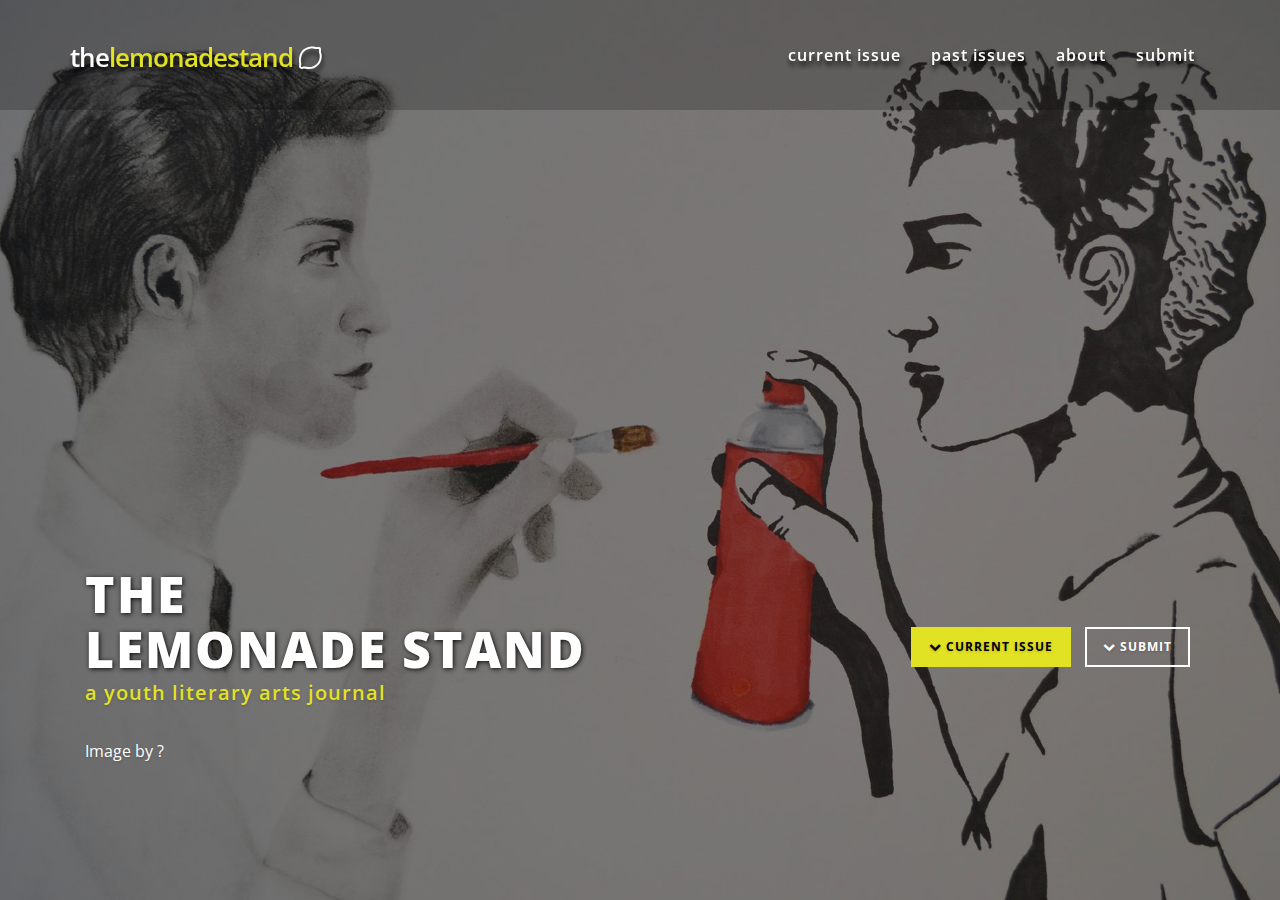
==== index.html @ 12ea997d "added Yumpu" ====
<!DOCTYPE html>
<html lang="en" xmlns="http://www.w3.org/1999/xhtml">

<head>

    <meta charset="utf-8">
    <meta http-equiv="X-UA-Compatible" content="IE=edge">
    <meta name="viewport" content="width=device-width, initial-scale=1">
    <meta name="description" content="A youth literary arts journal.">
    <meta name="author" content="Lemonade Stand Arts">

    <title>the lemonade stand</title>

    <!-- Bootstrap Theme CSS -->
    <link href="css/bootstrapmin.css" rel="stylesheet" >
    
    <!-- Custom CSS -->
    <link href="css/lovehub.css" rel="stylesheet">

    <!-- Custom Fonts -->
    <link rel="stylesheet" href="http://maxcdn.bootstrapcdn.com/font-awesome/4.3.0/css/font-awesome.min.css">
    <link href='http://fonts.googleapis.com/css?family=Open+Sans:400,300,600,700,800' rel='stylesheet' type='text/css'>

    <!--Custom Favicon -->
    <link rel='icon' type='image/x-icon' href='favicon.ico' />

</head>

<body id="page-top" data-spy="scroll" data-target=".navbar-fixed-top">

<!-- Navigation -->
<nav class="navbar navbar-custom navbar-fixed-top" role="navigation">
    <div class="container">
        <div class="navbar-header">
            <button type="button" class="navbar-toggle" data-toggle="collapse" data-target=".navbar-main-collapse">
                <i class="fa fa-bars fa-2x"></i>
            </button>
            <a class="navbar-brand page-scroll" href="index.html">
                the<span class="color">lemonadestand</span> <i class="fa fa-lemon-o"></i>
            </a>
        </div>
        <!-- Collect the nav links, forms, and other content for toggling -->
        <div class="collapse navbar-collapse navbar-right navbar-main-collapse">
            <ul class="nav navbar-nav">
                <li>
                    <a class="page-scroll" href="current.html" target="_blank">Current Issue</a>
                <li>
                    <a class="page-scroll" href="past.html">Past Issues</a>
                </li>
                <li>
                    <a class="page-scroll" href="about.html">About</a>
                </li>
                <li>
                    <a class="page-scroll" href="guidelines.html" target="_blank">Submit</a>
                </li>

            </ul>
        </div>
    </div>
</nav>

<!-- Intro Header -->
<header class="intro">
    <div class="intro-body">
        <div class="container">
            <div class="col-md-7">
                
                <h1 class="brand-heading">The <br>Lemonade Stand</h1>
                <h2 class="intro-text"><span class="color">a youth literary arts journal</span></h2>
                <p class="intro-text2"> Image by ? </p>

            </div>
            <div class="col-md-5">
                <br>
                <br>
                <br>
                <ul class="list-inline">
                    <li>
                        <a href ="current.html" class="btn btn-primary btn-lg page-scroll" target="_blank"><i class="fa fa-chevron-down"></i> current issue</a>
                    </li>
                    <li>
                        <a href="guidelines.html" class="btn btn-default btn-lg page-scroll" target="_blank"><i class="fa fa-chevron-down"></i> submit</a>
                    </li>
                </ul>
            </div>
        </div>
    </div>
</header>

<!-- jQuery-->
<script src="http://code.jquery.com/jquery-2.1.4.min.js"></script>


<!-- Bootstrap Theme JavaScript-->
<script src="https://maxcdn.bootstrapcdn.com/bootstrap/3.3.4/js/bootstrap.min.js"></script>


<!-- Plugin JavaScript -->
<script src="js/jquery.easing.min.js"></script>
<script src="js/jquery.countdown.min.js"></script>
<script src="js/smoothscroll.js"></script>


<!-- Header Background Slider
<script src="js/jquery.backstretch.min.js"></script>
<script type="text/javascript">
    $(".intro").backstretch([
        "img/1.jpg"
        , "img/2.jpg"
        , "img/3.jpg"
        , "img/4.jpg"
        , "img/5.jpg"
        , "img/6.jpg"
        , "img/7.jpg"
    ], {duration: 4000, fade: 1000, centeredX:true, centeredY:true});
</script>
-->

<!--Custom Theme JavaScript -->
<script src="js/lovehub.js"></script>


<!--
Google Analitics
Demo Purpose Only
Change UA-XXXXXXX-X to be your site's ID

<script>
    (function(i,s,o,g,r,a,m){i['GoogleAnalyticsObject']=r;i[r]=i[r]||function(){
        (i[r].q=i[r].q||[]).push(arguments)},i[r].l=1*new Date();a=s.createElement(o),
            m=s.getElementsByTagName(o)[0];a.async=1;a.src=g;m.parentNode.insertBefore(a,m)
    })(window,document,'script','//www.google-analytics.com/analytics.js','ga');

    ga('create', 'UA-1057679-2', 'auto');
    ga('send', 'pageview');
</script>
-->

</body>
</html>
---- css/lovehub.css ----
/* Base structure */

html, body {
    width: 100%;
    height: 100% !important;
}

body {
    font-family: "open sans",Arial,sans-serif;
    color: #000;
    background-color: #fff;
}

h1, h2, h3, h4, h5, h6 {
    margin: 0 0 35px;
    text-transform: uppercase;
    letter-spacing: 1px;
    font-weight: 600;
}

p {
    margin: 0 0 25px;
    font-size: 15px;
    line-height: 1.5;
}

@media(min-width:768px) {
    p {
        margin: 0 0 35px;
        font-size: 16px;
        line-height: 1.6;
    }
}

a {
    -webkit-transition: all .3s ease-in-out;
    -moz-transition: all .3s ease-in-out;
    transition: all .3s ease-in-out;
}

a:hover,
a:focus {
    text-decoration: none;
}

.no-pad {
    padding: 0;
}

.headerline {
    border-bottom: 1px solid #00a8ff;
    padding-bottom: 15px;
    display: inline-block;
}

.overlay {
    background: rgba(0, 0, 0, 0.5);
    width: 100%;
    height: 100%;
    position: absolute;
    z-index: -1;
    top: 0;
    left: 0;
}

section {
    position: relative;
    z-index: 999;
    padding: 100px 0;
}

@media(max-width:768px) {
    section {
        padding: 70px 0;
    }
}

.list-inline li {
    padding-bottom: 10px;
}
.label {
    border-radius: 0;
}
.label-danger {
    background-color: #c00;
}
.btn {
    border-radius: 0;
    font-size: 12px;
    font-weight: 700;
    letter-spacing: 1px;
    text-transform: uppercase;
    -webkit-transition: all .3s ease-in-out;
    -moz-transition: all .3s ease-in-out;
    transition: all .3s ease-in-out;
}
.btn-default {
    border: 2px solid #fff;
    outline: 0;
    color: #fff;
    background-color: transparent;
}
.btn-default:hover,
.btn-default:focus {
    border: 2px solid #eee;
    outline: 0;
    color: #000;
    background-color: #eee;
}
.btn-primary {
    border: 2px solid #e2e224;
    outline: 0;
    color: #000;
    background-color: #e2e224;
}
.btn-primary:hover,
.btn-primary:focus {
    border: 2px solid #000;
    color: #fff;
    background-color: #000;
}

.split-padding0,
.split-padding,
.split-padding2,
.split-padding3,
.split-padding3b,
.split-padding4,
.split-padding5 {
    padding: 100px 60px 50px;
}

@media(max-width:768px) {
    .split-padding0,
    .split-padding,
    .split-padding2,
    .split-padding3,
    .split-padding3b,
    .split-padding4,
    .split-padding5 {
        padding: 50px 20px 50px;
    }
}

.split-padding-demo {
    padding: 50px;
}

.split-padding0,
.split-padding,
.split-padding2 {
    color: #fff;
}
.split-padding3,
.split-padding3b,
.split-padding4 {
    color: #111;
}
.split-padding0 {
    background-color: #151515;
}
.split-padding {
    background-color: #111;
}
.split-padding2 {
    background-color: #000;
}

.split-padding3 {
    background-color: rgba(250, 250, 250, 0.8);
}

.split-padding3b {
    background-color: rgba(250, 250, 250, 0.8);
    float:right;
}

.split-padding4 {
    background-color: rgba(0, 0, 0, 0.05);
}

a .fa-circle {
    color: #777;
    -webkit-transition: all .3s ease-in-out;
    -moz-transition: all .3s ease-in-out;
    transition: all .3s ease-in-out;
}
a:hover .fa-circle {
    color: #555;
}

/* Navigation */

.navbar-custom {
    margin-bottom: 0;
    border-bottom: 1px solid #333;
    text-transform: uppercase;
    color: rgba(255,255,255,.8);
    background-color: #000;
}
.navbar-custom .navbar-brand {
    font-size: 26px;
    letter-spacing: -1px;
    text-transform: none;
}
.navbar-custom.top-nav-collapse .navbar-brand {
    font-size: 18px;
}
.navbar-custom .navbar-brand:focus {
    outline: 0;
}
.navbar-custom .navbar-brand .navbar-toggle {
    padding: 4px 6px;
    font-size: 16px;
    color: #fff;
}
.navbar-custom .navbar-brand .navbar-toggle:focus,
.navbar-custom .navbar-brand .navbar-toggle:active {
    outline: 0;
}
.navbar-custom a {
    color: #fff;
    font-size: 16px;
    font-weight: 600;
    text-transform: lowercase;
    text-shadow: 1px 5px 5px rgba(0,0,0,0.9) ;
    background-color: transparent;
}
.navbar-custom .nav li a {
    -webkit-transition: background .4s ease-in-out;
    -moz-transition: background .4s ease-in-out;
    transition: background .4s ease-in-out;
    /*text transformations*/
     -webkit-transition: font-size 0.3s ease, background-color 0.3s ease;
  -moz-transition: font-size 0.3s ease, background-color 0.3s ease;
  -o-transition: font-size 0.3s ease, background-color 0.3s ease;
  -ms-transition: font-size 0.3s ease, background-color 0.3s ease;
  transition: font-size 0.3s ease, background-color 0.3s ease;
}
.navbar-custom .nav li a:hover {
    outline: 0;
    color: rgba(255,255,255,.8);
    background-color: transparent;
    font-size: 18px;
   
}
.navbar-custom .nav li a:focus,
.navbar-custom .nav li a:active {
    outline: 0;
    background-color: transparent;
}
.navbar-custom .nav li.active {
    outline: 0;
}
.navbar-custom .nav li.active a {
    color: #00a8ff;
}
.navbar-custom .nav li.active a:hover {
    color: #fff;
}
@media(min-width:768px) {
    .navbar-custom {
        padding: 30px;
        border-bottom: 0;
        letter-spacing: 1px;
        background: rgba(0,0,0,0.2);
        -webkit-transition: background .5s ease-in-out,padding .5s ease-in-out;
        -moz-transition: background .5s ease-in-out,padding .5s ease-in-out;
        transition: background .5s ease-in-out,padding .5s ease-in-out;
    }
    .navbar-custom.top-nav-collapse {
        padding: 10px 30px;
        background-color: #000;
    }
}
.top-nav-collapse .container {
    width: auto;
}
.navbar-toggle {
    padding: 3px 5px 0;
    margin-bottom: 0;
}

/* Intro */

.intro {
    display: table;
    width: 100%;
    color: #fff;
    text-shadow: 0 1px 3px rgba(0,0,0,.2);
    height: 100%;
    background: #000 url(../img/paint.jpg)  no-repeat center center fixed;
    background-position: absolute;
    -webkit-background-size: cover;
    -moz-background-size: cover;
    background-size: cover;
}


.intro .intro-body {
    display: table-cell;
    vertical-align: bottom;
    background: rgba(0, 0, 0, 0.5);
    padding: 100px 0;
}
.intro .intro-body .brand-heading  {
    font-size: 40px;
    font-weight: 800;
    letter-spacing: 2px;
    margin: 0 0 5px;
    text-shadow: 1px 1px 5px rgba(0,0,0,0.9) ;
}
.color {
    color: #e2e224;
}
.intro .intro-body .intro-text {
    font-size: 20px;
    font-weight: 600;
    text-transform: lowercase;
}
@media(min-width:768px) {
    .intro {
        padding: 0;
    }
    .intro .intro-body .brand-heading {
        font-size: 50px;
    }
}

@media (min-width: 992px) {
    .intro .list-inline {
        text-align: right;
    }
}

@media(max-width:768px) {

    .intro .intro-body {
        padding: 30px 0;
    }
}

/*Past*/

.new-format{
    list-style-type: none;
    padding: 10px;
}
 
.new-format li {
  height:25px;
  padding: 15px;
  text-align: center;
}
 
.new-format li:last-child {
  border: none;
}
 
.new-format li a {
  text-decoration: none;
  color: #373737;
  text-transform: uppercase;
  font-weight:100;
  font-size: 25px;
  -webkit-transition: font-size 0.3s ease, background-color 0.3s ease;
  -moz-transition: font-size 0.3s ease, background-color 0.3s ease;
  -o-transition: font-size 0.3s ease, background-color 0.3s ease;
  -ms-transition: font-size 0.3s ease, background-color 0.3s ease;
  transition: font-size 0.3s ease, background-color 0.3s ease;
}
 
.new-format li a:hover {
  color: #000;
  font-size: 30px;
}
 
.past-issues p{
    margin: 0 0 0px;
}
/* About */

#about,
 {
    color: #333;
}
#about {
    width: 100%;
    height: 100%;
    background: url(../img/coverart.png)  no-repeat center center fixed;
    -webkit-background-size: cover;
    -moz-background-size: cover;
     -o-background-size: cover;
    background-size: cover;
}

@media(max-width:768px) {
    #about,
 {
        text-align: center;
    }
}

#about h2{
    text-transform:lowercase;
    letter-spacing:0;
}

/* Guidelines */

.guidelines {
    padding: 7%;
}

.return-links {
    text-align:center;
}

/*Current*/

#current,
 {
    color: #333;
}
#current {
    width: 100%;
    height: 100%;
    background: #000;
    padding-right: 85px;
    padding-left: 85px;
    padding-top: 120px;
    padding-bottom: 40px;
    margin-right: auto;
    margin-left: auto;  
    -webkit-background-size: cover;
    -moz-background-size: cover;
     -o-background-size: cover;
    background-size: cover;
}


@media(max-width:768px) {
    #current,
 {
        text-align: center;
    }
}

#current h2{
    text-transform:lowercase;
    letter-spacing:0;
}

/* Contact */

#contact {
    width: 100%;
    color: #fff;
    background: url(../img/4.jpg) no-repeat center center fixed;
    -webkit-background-size: cover;
    -moz-background-size: cover;
    background-size: cover;
}

@media(max-width:1200px) {
    #contact, #mission, #about, .intro {
        background-attachment: scroll;
    }
}
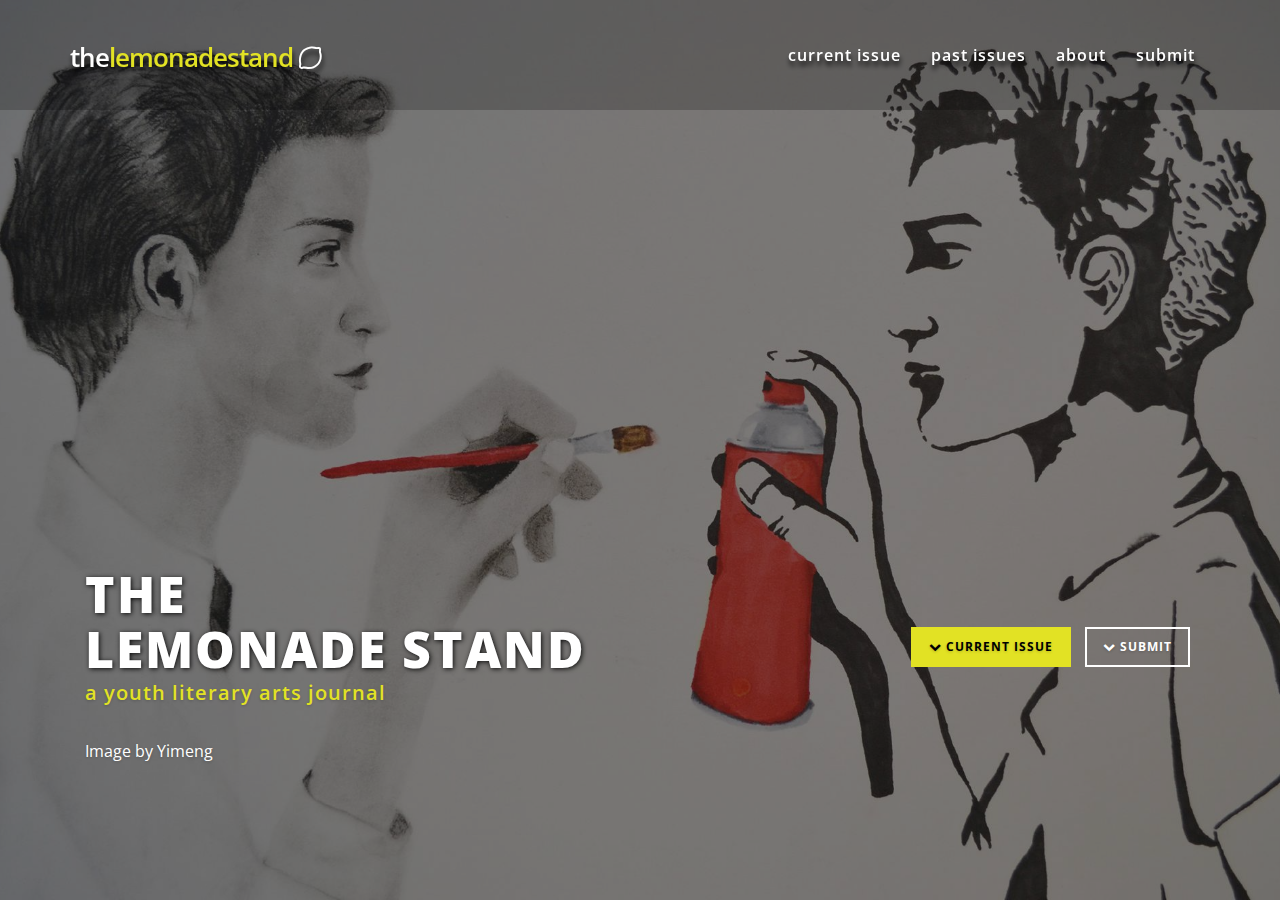
==== commit 3576aa14: "Update index.html" ====
--- a/index.html
+++ b/index.html
@@ -22,7 +22,7 @@
     <link href='http://fonts.googleapis.com/css?family=Open+Sans:400,300,600,700,800' rel='stylesheet' type='text/css'>
 
     <!--Custom Favicon -->
-    <link rel='icon' type='image/x-icon' href='favicon.ico' />
+    <link rel="icon" href="/img/favicon.ico" />
 
 </head>
 
@@ -67,7 +67,7 @@
                 
                 <h1 class="brand-heading">The <br>Lemonade Stand</h1>
                 <h2 class="intro-text"><span class="color">a youth literary arts journal</span></h2>
-                <p class="intro-text2"> Image by ? </p>
+                <p class="intro-text2"> Image by Yimeng </p>
 
             </div>
             <div class="col-md-5">
--- a/css/lovehub.css
+++ b/css/lovehub.css
@@ -410,19 +410,39 @@
 
 .guidelines {
     padding: 7%;
+    background-color: rgba(0,0,0,0.7);
 }
 
 .return-links {
     text-align:center;
+    color: #fff;
+}
+
+.return-links a {
+    color: #e2e224;
+}
+
+.return-links a:hover {
+    color: #9e9e19;
+}
+
+.guidelines h2, h3, h4{
+    color: #e2e224;
+}
+
+.guidelines h5 {
+    color: #000;
+    font-weight: 1;
+}
+
+.guidelines p {
+    color: #fff;
 }
 
 /*Current*/
 
-#current,
- {
-    color: #333;
-}
-#current {
+
+.current{
     width: 100%;
     height: 100%;
     background: #000;
@@ -439,17 +459,7 @@
 }
 
 
-@media(max-width:768px) {
-    #current,
- {
-        text-align: center;
-    }
-}
-
-#current h2{
-    text-transform:lowercase;
-    letter-spacing:0;
-}
+
 
 /* Contact */
 
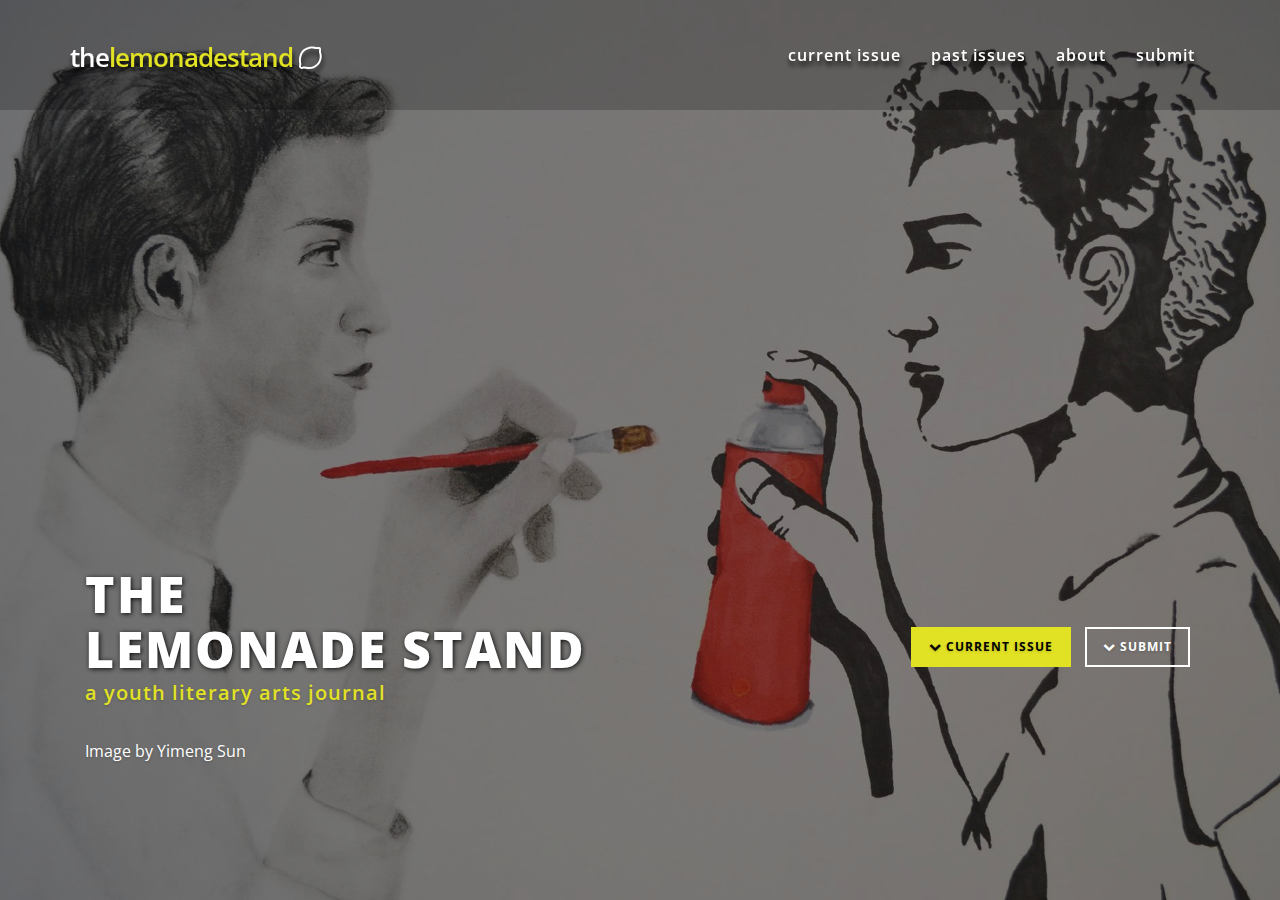
==== commit b7bf8492: "Update index.html" ====
--- a/index.html
+++ b/index.html
@@ -67,7 +67,7 @@
                 
                 <h1 class="brand-heading">The <br>Lemonade Stand</h1>
                 <h2 class="intro-text"><span class="color">a youth literary arts journal</span></h2>
-                <p class="intro-text2"> Image by Yimeng </p>
+                <p class="intro-text2"> Image by Yimeng Sun</p>
 
             </div>
             <div class="col-md-5">
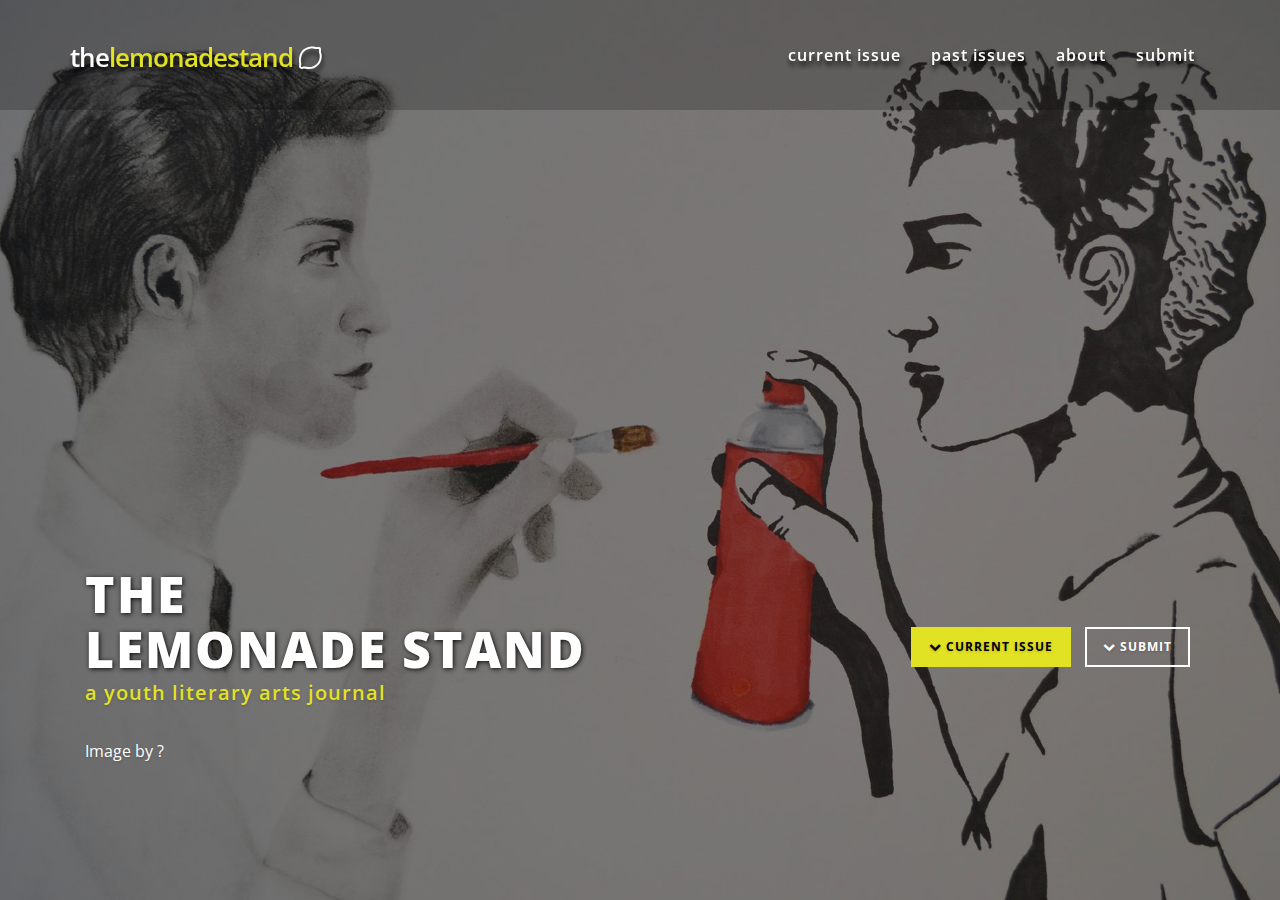
==== commit 77619633: "Update index.html" ====
--- a/index.html
+++ b/index.html
@@ -67,7 +67,7 @@
                 
                 <h1 class="brand-heading">The <br>Lemonade Stand</h1>
                 <h2 class="intro-text"><span class="color">a youth literary arts journal</span></h2>
-                <p class="intro-text2"> Image by Yimeng Sun</p>
+                <p class="intro-text2"> Image by ?</p>
 
             </div>
             <div class="col-md-5">
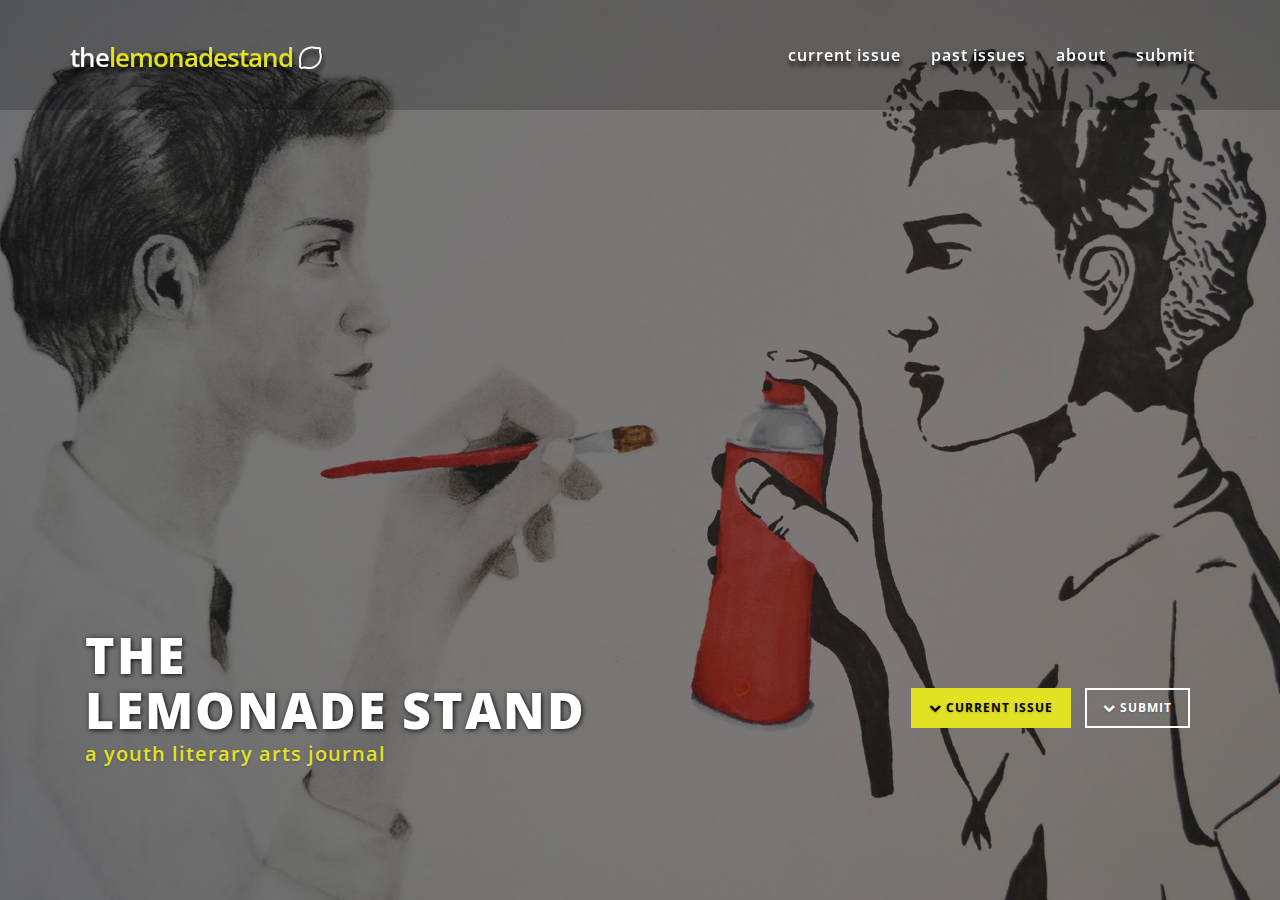
==== commit 506698c9: "quickkkkk" ====
--- a/index.html
+++ b/index.html
@@ -43,7 +43,7 @@
         <div class="collapse navbar-collapse navbar-right navbar-main-collapse">
             <ul class="nav navbar-nav">
                 <li>
-                    <a class="page-scroll" href="current.html" target="_blank">Current Issue</a>
+                    <a class="page-scroll" href="current.pdf" target="_blank">Current Issue</a>
                 <li>
                     <a class="page-scroll" href="past.html">Past Issues</a>
                 </li>
@@ -67,7 +67,7 @@
                 
                 <h1 class="brand-heading">The <br>Lemonade Stand</h1>
                 <h2 class="intro-text"><span class="color">a youth literary arts journal</span></h2>
-                <p class="intro-text2"> Image by ?</p>
+                <p class="intro-text2"></p>
 
             </div>
             <div class="col-md-5">
@@ -76,7 +76,7 @@
                 <br>
                 <ul class="list-inline">
                     <li>
-                        <a href ="current.html" class="btn btn-primary btn-lg page-scroll" target="_blank"><i class="fa fa-chevron-down"></i> current issue</a>
+                        <a href ="current.pdf" class="btn btn-primary btn-lg page-scroll" target="_blank"><i class="fa fa-chevron-down"></i> current issue</a>
                     </li>
                     <li>
                         <a href="guidelines.html" class="btn btn-default btn-lg page-scroll" target="_blank"><i class="fa fa-chevron-down"></i> submit</a>
--- a/css/lovehub.css
+++ b/css/lovehub.css
@@ -54,7 +54,7 @@
 }
 
 .overlay {
-    background: rgba(0, 0, 0, 0.5);
+    background: rgba(0, 0, 0, 0.3);
     width: 100%;
     height: 100%;
     position: absolute;
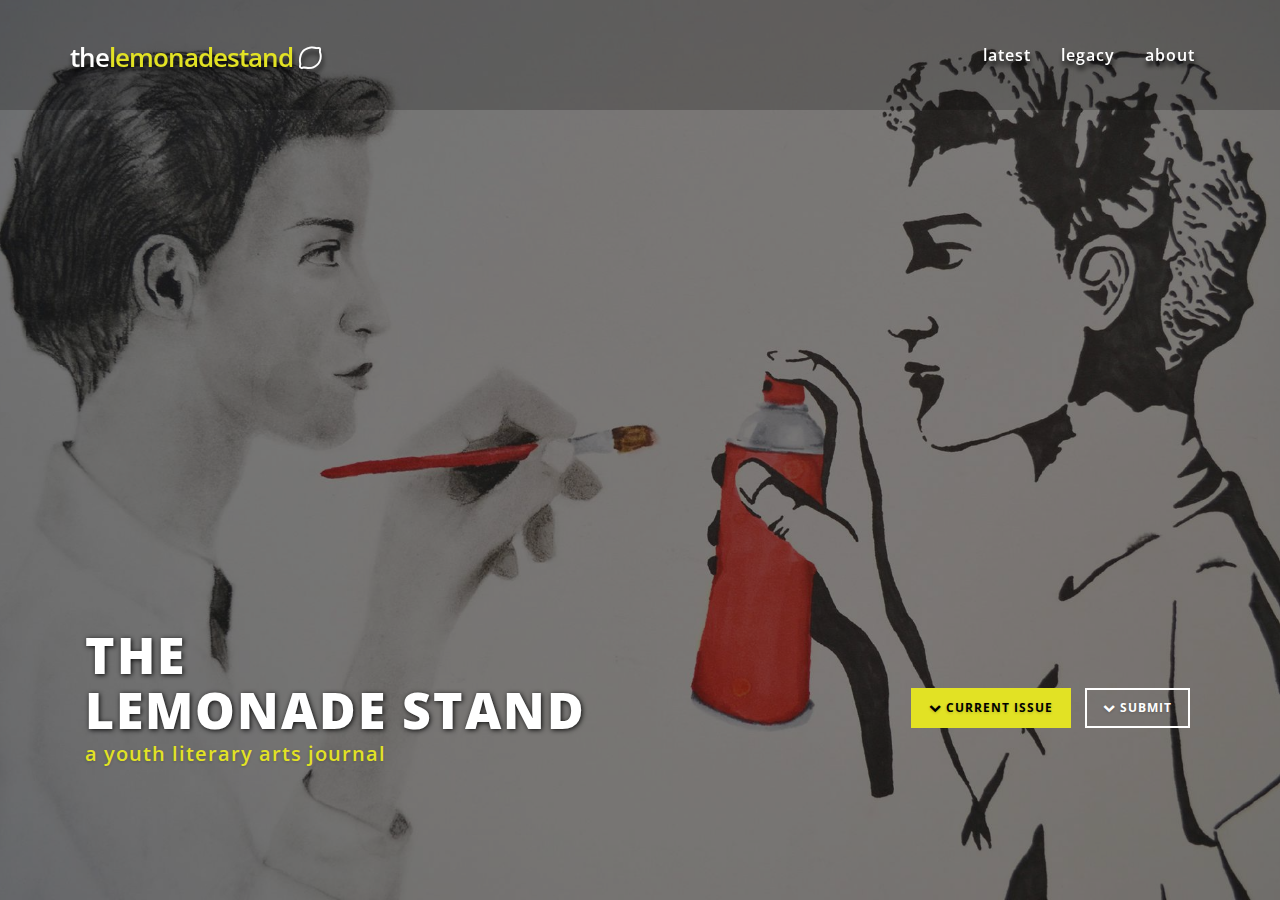
==== commit dfe069c1: "clean" ====
--- a/index.html
+++ b/index.html
@@ -43,15 +43,13 @@
         <div class="collapse navbar-collapse navbar-right navbar-main-collapse">
             <ul class="nav navbar-nav">
                 <li>
-                    <a class="page-scroll" href="current.pdf" target="_blank">Current Issue</a>
+                    <a class="page-scroll" href="current.pdf" target="_blank">Latest</a>
+                </li>
                 <li>
-                    <a class="page-scroll" href="past.html">Past Issues</a>
+                    <a class="page-scroll" href="https://lemonadestandarts.wordpress.com" target="_blank">Legacy</a>
                 </li>
                 <li>
                     <a class="page-scroll" href="about.html">About</a>
-                </li>
-                <li>
-                    <a class="page-scroll" href="guidelines.html" target="_blank">Submit</a>
                 </li>
 
             </ul>
@@ -79,7 +77,7 @@
                         <a href ="current.pdf" class="btn btn-primary btn-lg page-scroll" target="_blank"><i class="fa fa-chevron-down"></i> current issue</a>
                     </li>
                     <li>
-                        <a href="guidelines.html" class="btn btn-default btn-lg page-scroll" target="_blank"><i class="fa fa-chevron-down"></i> submit</a>
+                        <a href="mailto:standingonlemonade@gmail.com" class="btn btn-default btn-lg page-scroll" target="_blank"><i class="fa fa-chevron-down"></i> submit</a>
                     </li>
                 </ul>
             </div>
